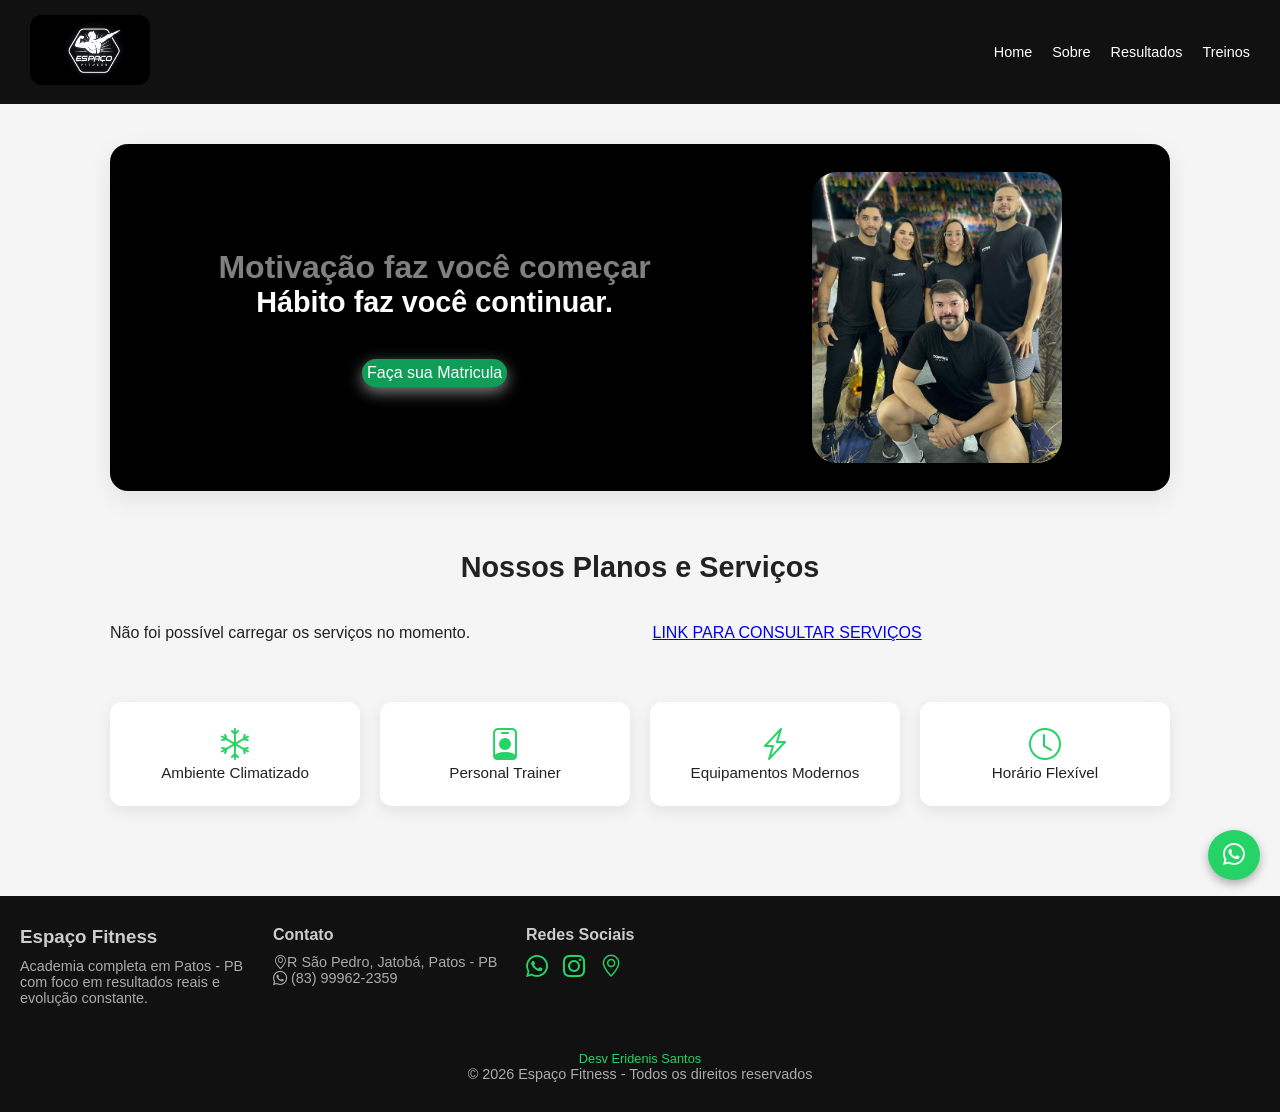
==== pages/servicos.html @ 996984fb "primeira versão do site" ====
<!DOCTYPE html>
<html lang="pt-BR">

<head>
    <meta charset="UTF-8">
    <meta name="viewport" content="width=device-width, initial-scale=1.0">
    <title>Espaço Fitness | Serviços</title>

    <link rel="stylesheet" href="../css/servicos.css">
    <link rel="stylesheet" href="https://cdn.jsdelivr.net/npm/bootstrap-icons@1.13.1/font/bootstrap-icons.min.css">
</head>

<body>

    <div class="container">

        <header>
            <div class="logo">
                <a href="../index.html"><img src="../img/logo.png" alt="Logo Espaço Fitness"></a>
            </div>

            <nav>
                <a href="../index.html">Home</a>
                <a href="sobre.html">Sobre</a>
                <a href="resultados.html">Resultados</a>
                <a href="treinos.html">Treinos</a>
            </nav>
        </header>

        <!-- MAIN -->
        <main>

            <div class="banner">
                <div class="text-banner">
                    <h1>Motivação faz você começar</h1>
                    <h2>Hábito faz você continuar.</h2>
                    <a href="https://wa.me/5583999622359" target="_blank" rel="noopener noreferrer">Faça sua
                        Matricula</a>
                </div>
                <img src="../img/equipe.png" alt="equipe de professores, personals">
            </div>

            <h2>Nossos Planos e Serviços</h2>


            <section id="menu" class="menu-container">
                <!-- Serviços carregados via JS -->
            </section>




            <div class="diferenciais">

                <div class="item">
                    <i class="bi bi-snow"></i>
                    <p>Ambiente Climatizado</p>
                </div>

                <div class="item">
                    <i class="bi bi-person-badge"></i>
                    <p>Personal Trainer</p>
                </div>

                <div class="item">
                    <i class="bi bi-lightning-charge"></i>
                    <p>Equipamentos Modernos</p>
                </div>

                <div class="item">
                    <i class="bi bi-clock"></i>
                    <p>Horário Flexível</p>
                </div>

            </div>

        </main>

        <footer>


            <div>
                <h3>Espaço Fitness</h3>
                <p>Academia completa em Patos - PB com foco em resultados reais e evolução constante.</p>
            </div>

            <div>
                <h4>Contato</h4>
                <p><i class="bi bi-geo-alt"></i>R São Pedro, Jatobá, Patos - PB</p>
                <p><i class="bi bi-whatsapp"></i> (83) 99962-2359</p>
            </div>

            <div>
                <h4>Redes Sociais</h4>
                <div class="social">
                    <a href="https://wa.me/5583999622359" target="_blank"><i class="bi bi-whatsapp"></i></a>
                    <a href="https://www.instagram.com/espacofitnesspb/" target="_blank" rel="noopener noreferrer"><i
                            class="bi bi-instagram"></i></a>
                    <a href="https://maps.app.goo.gl/hK1eeSPG7QXyzpSt8" target="_blank" rel="noopener noreferrer"><i
                            class="bi bi-geo-alt"></i></a>
                </div>
            </div>



            <div class="direitos">
                <a href="https://www.instagram.com/eridenissantos/" target="_blank" rel="noopener noreferrer">Desv
                    Eridenis Santos</a>
                <p> © 2026 Espaço Fitness - Todos os direitos reservados</p>
            </div>

        </footer>

    </div>

    <a class="btn-float" href="https://wa.me/5583999622359" target="_blank" rel="noopener noreferrer">
        <i class="bi bi-whatsapp"></i>
    </a>
    <script src="../menu/menu.js"></script>
</body>

</html>
---- css/servicos.css ----
/* RESET */
* {
    margin: 0;
    padding: 0;
    box-sizing: border-box;
    font-family: Arial, Helvetica, sans-serif;
}

body {
    background: #f5f5f5;
    color: #222;
}

/* HEADER */

header {
    background: #111;
    color: #fff;
    padding: 15px 30px;
    display: flex;
    justify-content: space-between;
    align-items: center;
    flex-wrap: wrap;
}

.logo img {
    width: 120px;
    border-radius: 12px;
}

nav {
    display: flex;
    gap: 20px;
}

nav a {
    color: #fff;
    text-decoration: none;
    font-size: 0.9rem;
    transition: .2s;
}

nav a:hover {
    color: #25D366;
}

/*banner*/
.banner {
    background: black;
    border-radius: 18px;
    padding: 28px;
    box-shadow: 0 8px 25px rgba(0, 0, 0, 0.08);
    display: flex;
    align-items: center;
    justify-content: space-around;
    margin-bottom: 60px;
    width: 100%;
}
.banner img {
    max-width: 250px;
    height: auto;
    border-radius: 25px;
}
.text-banner{
    display: flex;
    flex-direction: column;
    justify-content: center;
    align-items: center;
}
h1{
    color: gray;
}
.text-banner h2{
    color: #fff;
}
.banner a{
    font-size: 1rem;
    text-decoration: none;
    background-color: #0f9d58;
    padding: 5px;
    border-radius: 20px;
    color: #fff;
    box-shadow: 0 5px 15px rgba(255, 255, 255, 0.5);
}

/* MAIN */

main {
    max-width: 1100px;
    margin: auto;
    padding: 40px 20px;
}

main h2 {
    text-align: center;
    margin-bottom: 40px;
    font-size: 1.8rem;
}

/* SERVIÇOS */

.menu-container {
    display: grid;
    grid-template-columns: repeat(auto-fit, minmax(260px, 1fr));
    gap: 25px;
}

/* CARD */

.card {
    background: #fff;
    border-radius: 18px;
    padding: 28px;
    box-shadow: 0 8px 25px rgba(0, 0, 0, 0.08);
    display: flex;
    flex-direction: column;
    justify-content: space-between;
    transition: .3s;
    position: relative;
}

.card::before {
    content: "";
    position: absolute;
    top: 0;
    left: 0;
    width: 100%;
    height: 5px;
    background: linear-gradient(90deg, #25D366, #0f9d58);
    border-radius: 18px 18px 0 0;
}

.card:hover {
    transform: translateY(-6px);
    box-shadow: 0 15px 35px rgba(0, 0, 0, 0.12);
}

.card h2 {
    font-size: 1.3rem;
    margin-bottom: 10px;
}

.card p {
    font-size: 0.95rem;
    color: #666;
    margin-bottom: 20px;
    line-height: 1.5;
}

.card strong {
    font-size: 1.6rem;
    color: #0f9d58;
    align-self: flex-end;
}

/* DIFERENCIAIS */

.diferenciais {
    margin-top: 60px;
    display: grid;
    grid-template-columns: repeat(auto-fit, minmax(180px, 1fr));
    gap: 20px;
}

.item {
    background: #fff;
    padding: 25px;
    border-radius: 12px;
    text-align: center;
    box-shadow: 0 5px 15px rgba(0, 0, 0, 0.08);
    transition: .2s;
}

.item:hover {
    transform: translateY(-4px);
}

.item i {
    font-size: 2rem;
    color: #25D366;
    margin-bottom: 10px;
}

.item p {
    font-size: 0.95rem;
    font-weight: 500;
}

/* FOOTER */

footer {
    margin-top: 50px;
    background: #111;
    color: #fff;
    padding: 30px 20px;
    display: grid;
    grid-template-columns: repeat(auto-fit, minmax(200px, 1fr));
    gap: 25px;
}

footer h3,
footer h4 {
    margin-bottom: 10px;
    color: #ccc;
}

footer p {
    font-size: 0.9rem;
    color: #aaa;
}

.social {
    display: flex;
    gap: 15px;
    margin-top: 10px;
}

.social a {
    color: #25D366;
    font-size: 1.4rem;
}

.direitos {
    grid-column: 1/-1;
    text-align: center;
    font-size: 0.8rem;
    margin-top: 20px;
    color: #888;
}

.direitos a {
    color: #25D366;
    text-decoration: none;
}

/* BOTÃO WHATSAPP */

.btn-float {
    position: fixed;
    bottom: 20px;
    right: 20px;
    background: #25D366;
    color: #fff;
    font-size: 22px;
    padding: 12px 15px;
    border-radius: 50%;
    box-shadow: 0 4px 10px rgba(0, 0, 0, 0.3);
    text-decoration: none;
}

/* RESPONSIVO */

@media(max-width:768px) {

    header {
        flex-direction: column;
        gap: 10px;
    }

    nav {
        flex-wrap: wrap;
        justify-content: center;
    }
    .banner{
        flex-direction: column;
        justify-content: center;
        align-items: center;
        text-align: center;
        gap: 20px;
    }
    .banner img{
        object-fit: cover;
        max-width: 220px;
    }

    main {
        padding: 30px 15px;
    }

}
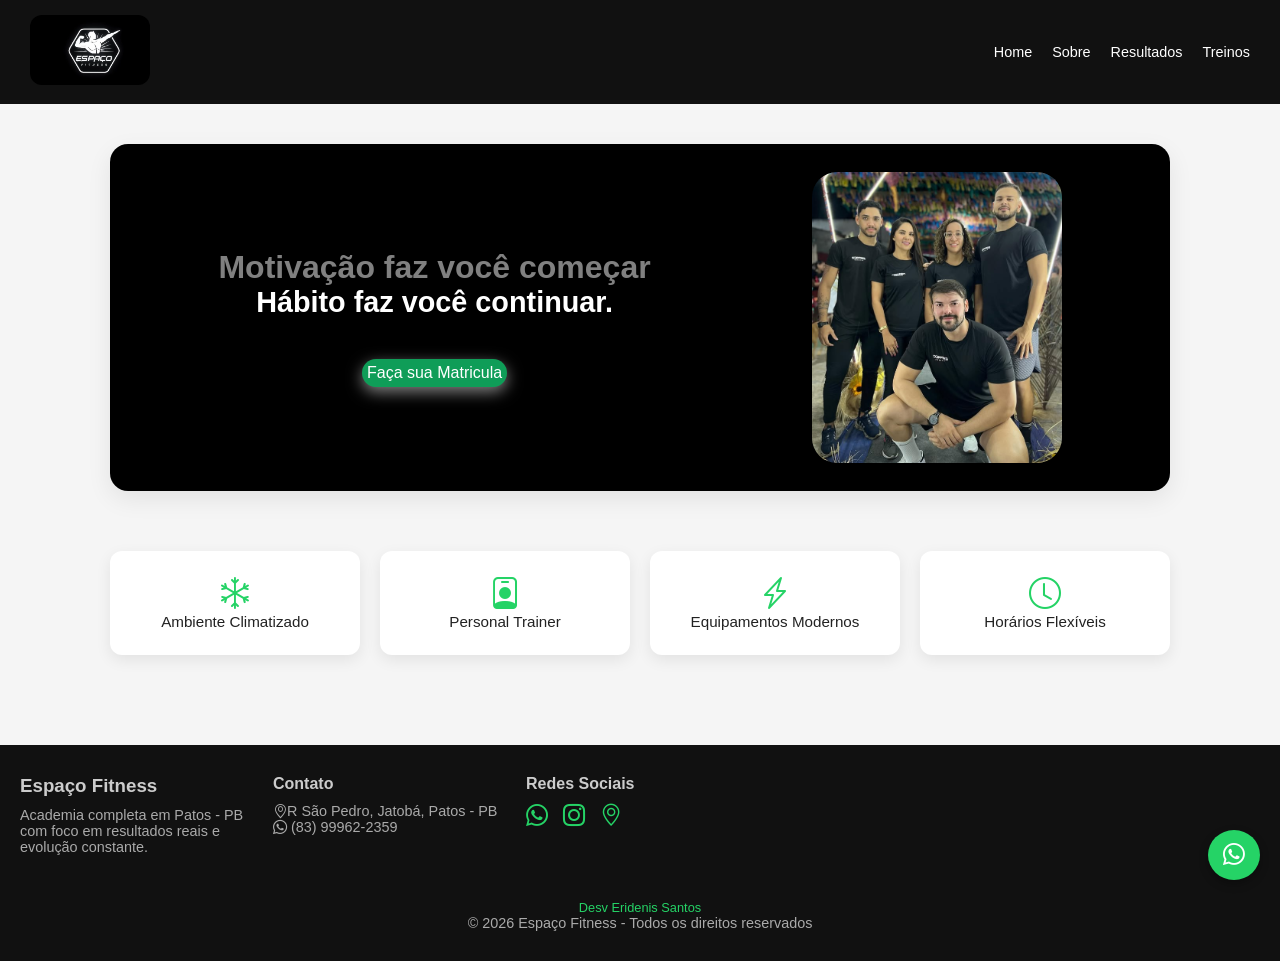
==== commit ce1aa067: "tirar preços" ====
--- a/pages/servicos.html
+++ b/pages/servicos.html
@@ -40,12 +40,7 @@
                 <img src="../img/equipe.png" alt="equipe de professores, personals">
             </div>
 
-            <h2>Nossos Planos e Serviços</h2>
-
-
-            <section id="menu" class="menu-container">
-                <!-- Serviços carregados via JS -->
-            </section>
+            
 
 
 
@@ -69,7 +64,7 @@
 
                 <div class="item">
                     <i class="bi bi-clock"></i>
-                    <p>Horário Flexível</p>
+                    <p>Horários Flexíveis</p>
                 </div>
 
             </div>
